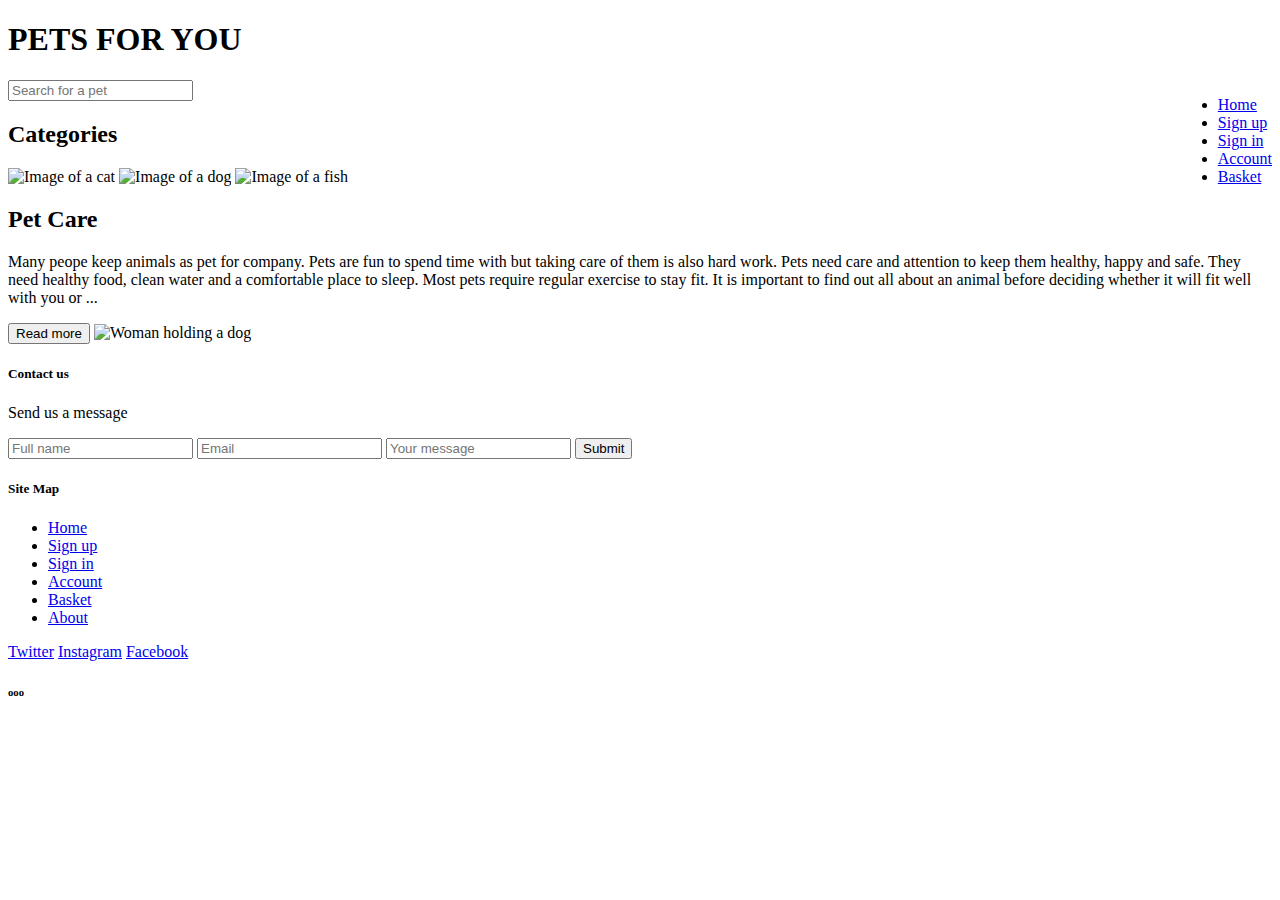
==== index.html @ d8831369 "another commit" ====
<!DOCTYPE html>
 <html>
    <head>
        <title>Pets for You</title>
        <link rel="stylesheet" href="Styles.css">
    </head>
    <body>
       <h1>PETS FOR YOU</h1> 
        <div class="nav">
            <ul>
            <li><a href="index.html">Home</a></li>
            <li><a href="Signup.html">Sign up</a></li>
            <li><a href="Signin.html">Sign in</a></li>
            <li><a href="Account.html">Account</a></li>
            <li><a href="Basket.html">Basket</a></li>
            </ul>
        </div>
        <input type="text" placeholder="Search for a pet">
        <h2>Categories</h2>
            <img src="cat.jpg" alt="Image of a cat" width="258.97" height="280">
            <img src="dog.jpg" alt="Image of a dog" width="258.97" height="280">
            <img src="fish.jpg" alt="Image of a fish" width="258.97" height="280">
        <h2>Pet Care</h2>
            <p>Many peope keep animals as pet for company. Pets are fun to spend time with but taking care of them is also hard work. Pets need care and attention to keep them healthy, happy and safe. They need healthy food, clean water and a comfortable place to sleep. Most pets require regular exercise to stay fit. It is important to find out all about an animal before deciding whether it will fit well with you or ...</p>
            <button type="button">Read more</button>
            <img src="care.jpg" alt="Woman holding a dog" width="972" height="500">
            <div>
                <h5>Contact us</h5>
                    <p>Send us a message</p>
                    <input type="text" placeholder="Full name">
                    <input type="text" placeholder="Email">
                    <input type="text" placeholder="Your message">
                    <button type="button">Submit</button>
            </div>
            <div>
                <h5>Site Map</h5>
                <ul>
                    <li><a href="index.html">Home</a></li>
                    <li><a href="Signup.html">Sign up</a></li>
                    <li><a href="Signin.html">Sign in</a></li>
                    <li><a href="Account.html">Account</a></li>
                    <li><a href="Basket.html">Basket</a></li>
                    <li><a href="About.html">About</a></li>
                    </ul>
            </div>
            <div>
                <a href="twitter.com">Twitter</a>
                <a href="instagram.com">Instagram</a>
                <a href="facebook.com">Facebook</a>
            </div>
            <h6>ooo</h6>

        
    </body>
 </html>
---- Styles.css ----
.nav{
    float: right;
    display: inline-block;
}
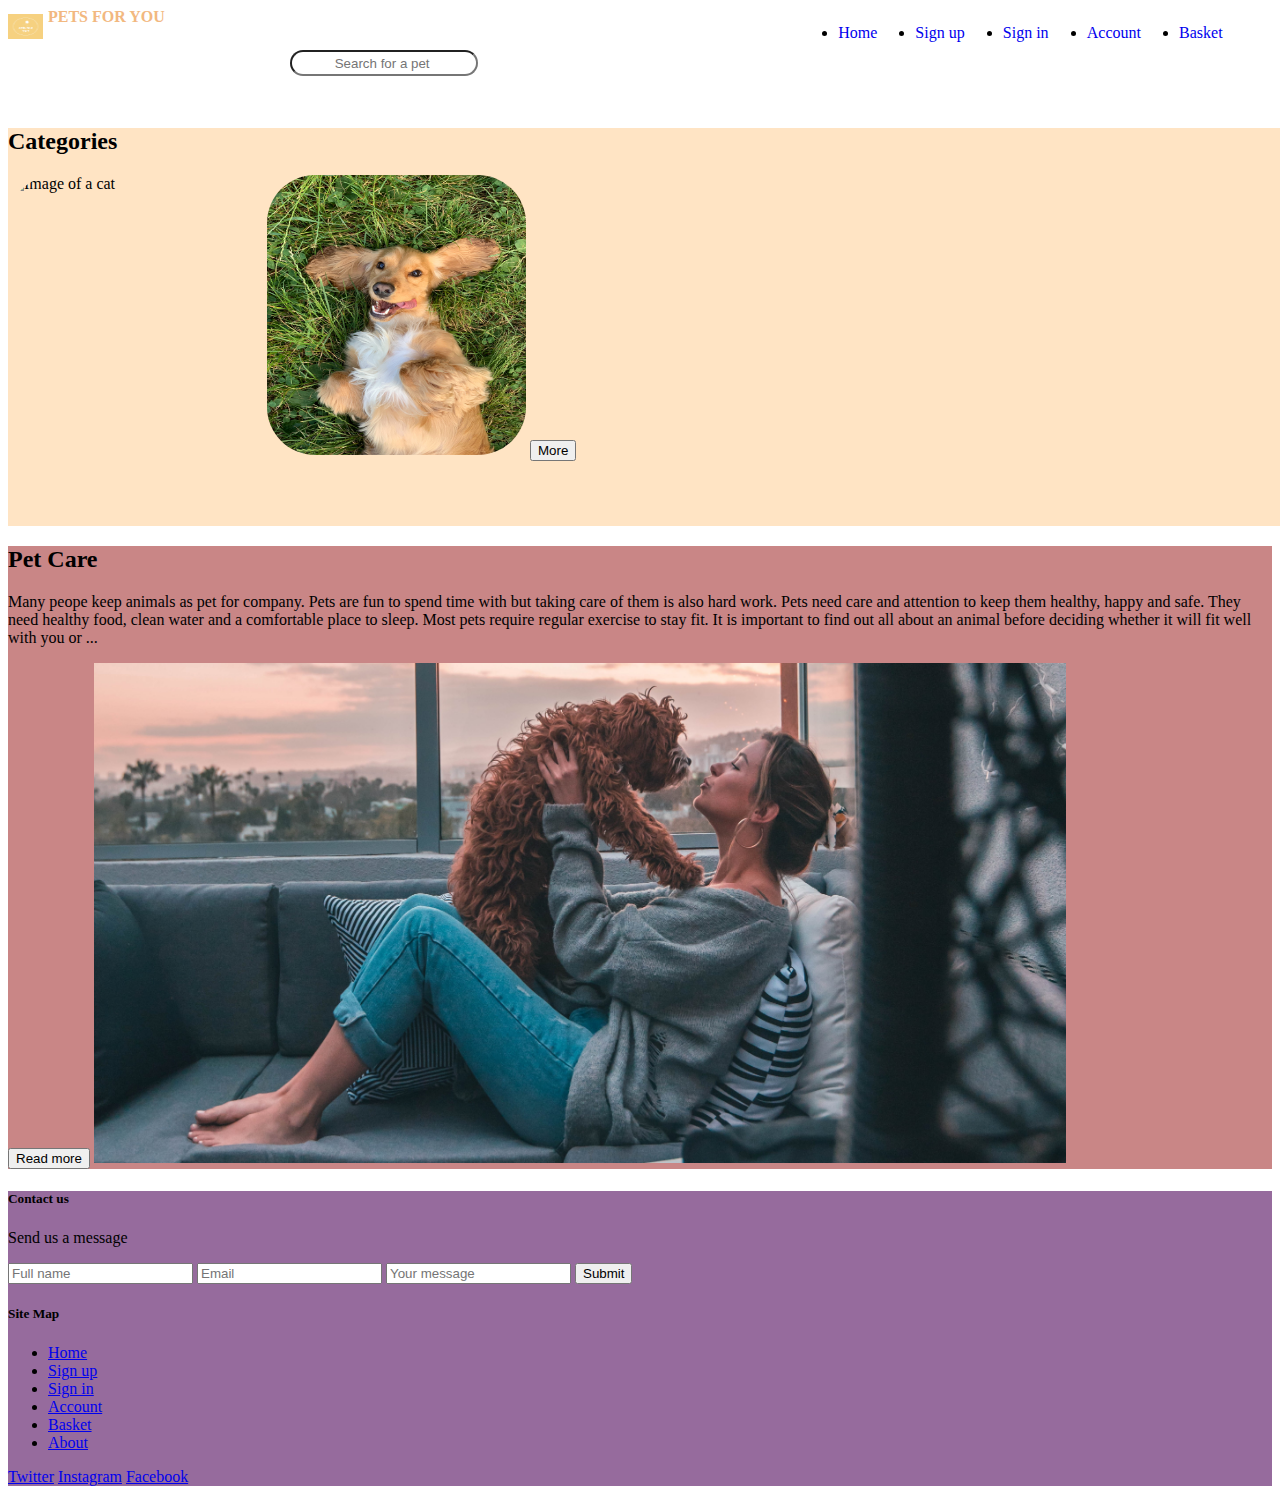
==== commit f83f6586: "ok" ====
--- a/index.html
+++ b/index.html
@@ -1,55 +1,77 @@
- <!DOCTYPE html>
- <html>
-    <head>
-        <title>Pets for You</title>
-        <link rel="stylesheet" href="Styles.css">
-    </head>
-    <body>
-       <h1>PETS FOR YOU</h1> 
-        <div class="nav">
+<!DOCTYPE html>
+<html>
+
+<head>
+    <title>Pets for You</title>
+    <link rel="stylesheet" href="Styles.css">
+</head>
+
+<body>
+    <header>
+
+        <img src="PETS.jpeg" class="logo" height="25" width="35">
+        <a href="index.html" class="heading">PETS FOR YOU</a>
+        <div class=" nav ">
             <ul>
-            <li><a href="index.html">Home</a></li>
-            <li><a href="Signup.html">Sign up</a></li>
-            <li><a href="Signin.html">Sign in</a></li>
-            <li><a href="Account.html">Account</a></li>
-            <li><a href="Basket.html">Basket</a></li>
+                <li><a href="home.html" class="home-nav">Home</a></li>
+                <li><a href="Signup.html " class="signup-nav">Sign up</a></li>
+                <li><a href="Signin.html " class="sigin-nav">Sign in</a></li>
+                <li><a href="Account.html " class="account-nav">Account</a></li>
+                <li><a href="Basket.html " class="basket-nav">Basket</a></li>
             </ul>
         </div>
-        <input type="text" placeholder="Search for a pet">
-        <h2>Categories</h2>
-            <img src="cat.jpg" alt="Image of a cat" width="258.97" height="280">
-            <img src="dog.jpg" alt="Image of a dog" width="258.97" height="280">
-            <img src="fish.jpg" alt="Image of a fish" width="258.97" height="280">
-        <h2>Pet Care</h2>
-            <p>Many peope keep animals as pet for company. Pets are fun to spend time with but taking care of them is also hard work. Pets need care and attention to keep them healthy, happy and safe. They need healthy food, clean water and a comfortable place to sleep. Most pets require regular exercise to stay fit. It is important to find out all about an animal before deciding whether it will fit well with you or ...</p>
-            <button type="button">Read more</button>
-            <img src="care.jpg" alt="Woman holding a dog" width="972" height="500">
-            <div>
+        <div class="wrapper">
+            <input type="text" placeholder="Search for a pet " class="search">
+        </div>
+    </header>
+    <main>
+
+        <div class="body-one">
+            <h2>Categories</h2>
+            <img src="cat.jpg " alt="Image of a cat " width="258.97 " height="280 " class="cat">
+            <img src="dog.jpg " alt="Image of a dog " width="258.97 " height="280 " class="dog">
+            <img src="fish.jpg " alt="Image of a fish " width="258.97 " height="280 " class="fish">
+            <button class="more">More</button>
+        </div>
+
+        <div class="body-two">
+            <h2>Pet Care</h2>
+            <p>Many peope keep animals as pet for company. Pets are fun to spend time with but taking care of them is also hard work. Pets need care and attention to keep them healthy, happy and safe. They need healthy food, clean water and a comfortable
+                place to sleep. Most pets require regular exercise to stay fit. It is important to find out all about an animal before deciding whether it will fit well with you or ...</p>
+            <button type="button ">Read more</button>
+            <img src="care.jpg " alt="Woman holding a dog " width="972 " height="500 ">
+        </div>
+
+        <footer>
+            <div class="form-one">
                 <h5>Contact us</h5>
-                    <p>Send us a message</p>
-                    <input type="text" placeholder="Full name">
-                    <input type="text" placeholder="Email">
-                    <input type="text" placeholder="Your message">
-                    <button type="button">Submit</button>
+                <p>Send us a message</p>
+                <input type="text " placeholder="Full name ">
+                <input type="text " placeholder="Email ">
+                <input type="text " placeholder="Your message ">
+                <button type="button ">Submit</button>
             </div>
-            <div>
+
+            <div class="site-map">
                 <h5>Site Map</h5>
                 <ul>
-                    <li><a href="index.html">Home</a></li>
-                    <li><a href="Signup.html">Sign up</a></li>
-                    <li><a href="Signin.html">Sign in</a></li>
-                    <li><a href="Account.html">Account</a></li>
-                    <li><a href="Basket.html">Basket</a></li>
-                    <li><a href="About.html">About</a></li>
-                    </ul>
+                    <li><a href=" index.html ">Home</a></li>
+                    <li><a href="Signup.html ">Sign up</a></li>
+                    <li><a href="Signin.html ">Sign in</a></li>
+                    <li><a href="Account.html ">Account</a></li>
+                    <li><a href="Basket.html ">Basket</a></li>
+                    <li><a href="About.html ">About</a></li>
+                </ul>
             </div>
-            <div>
-                <a href="twitter.com">Twitter</a>
-                <a href="instagram.com">Instagram</a>
-                <a href="facebook.com">Facebook</a>
+
+            <div class="socials">
+                <a href="twitter.com ">Twitter</a>
+                <a href="instagram.com ">Instagram</a>
+                <a href="facebook.com ">Facebook</a>
             </div>
-            <h6>ooo</h6>
+        </footer>
+    </main>
 
-        
-    </body>
- </html>+</body>
+
+</html>--- a/Styles.css
+++ b/Styles.css
@@ -1,4 +1,104 @@
-.nav{
+body {}
+
+header {
+    background-color: #ffffff;
+    height: 100px;
+}
+
+.logo {
+    float: left;
+    padding-top: 0.4rem;
+}
+
+.heading {
+    color: #F2B880;
+    font-size: 50;
+    font-weight: bold;
+    padding-left: 5px;
+    padding-top: 15px;
+}
+
+.nav {
     float: right;
-    display: inline-block;
 }
+
+.nav ul {
+    color: black;
+    display: flex;
+    justify-content: space-evenly;
+    width: 90%;
+    padding-right: 15rem;
+}
+
+.wrapper {
+    padding-top: 1.5rem;
+    text-align: center
+    
+}
+
+.heading {
+    text-decoration: none;
+}
+
+.home-nav {
+    text-decoration: none;
+    font-size: 25;
+}
+
+.signup-nav {
+    text-decoration: none;
+    font-size: 25;
+}
+
+.sigin-nav {
+    text-decoration: none;
+    font-size: 25;
+}
+
+.account-nav {
+    text-decoration: none;
+    font-size: 25;
+}
+
+.basket-nav {
+    text-decoration: none;
+    font-size: 25;
+}
+
+.search {
+    border-radius: 29px;
+    height: 20px;
+    width: 180px;
+    text-align: center;
+    
+    /*i dont know how to increase the font size of the placeholder*/
+}
+
+.body-one {
+    background-color: bisque;
+    width: 1920px;
+    height: 398px;
+}
+
+.body-two {
+    background-color: #C98686;
+}
+
+footer {
+    background-color: #966B9D;
+}
+.cat{
+    float: left;
+    border-radius: 48px;
+    
+}
+.fish{
+    float: right;
+    border-radius: 48px;
+    
+}
+.dog{
+    border-radius: 48px;
+    
+
+}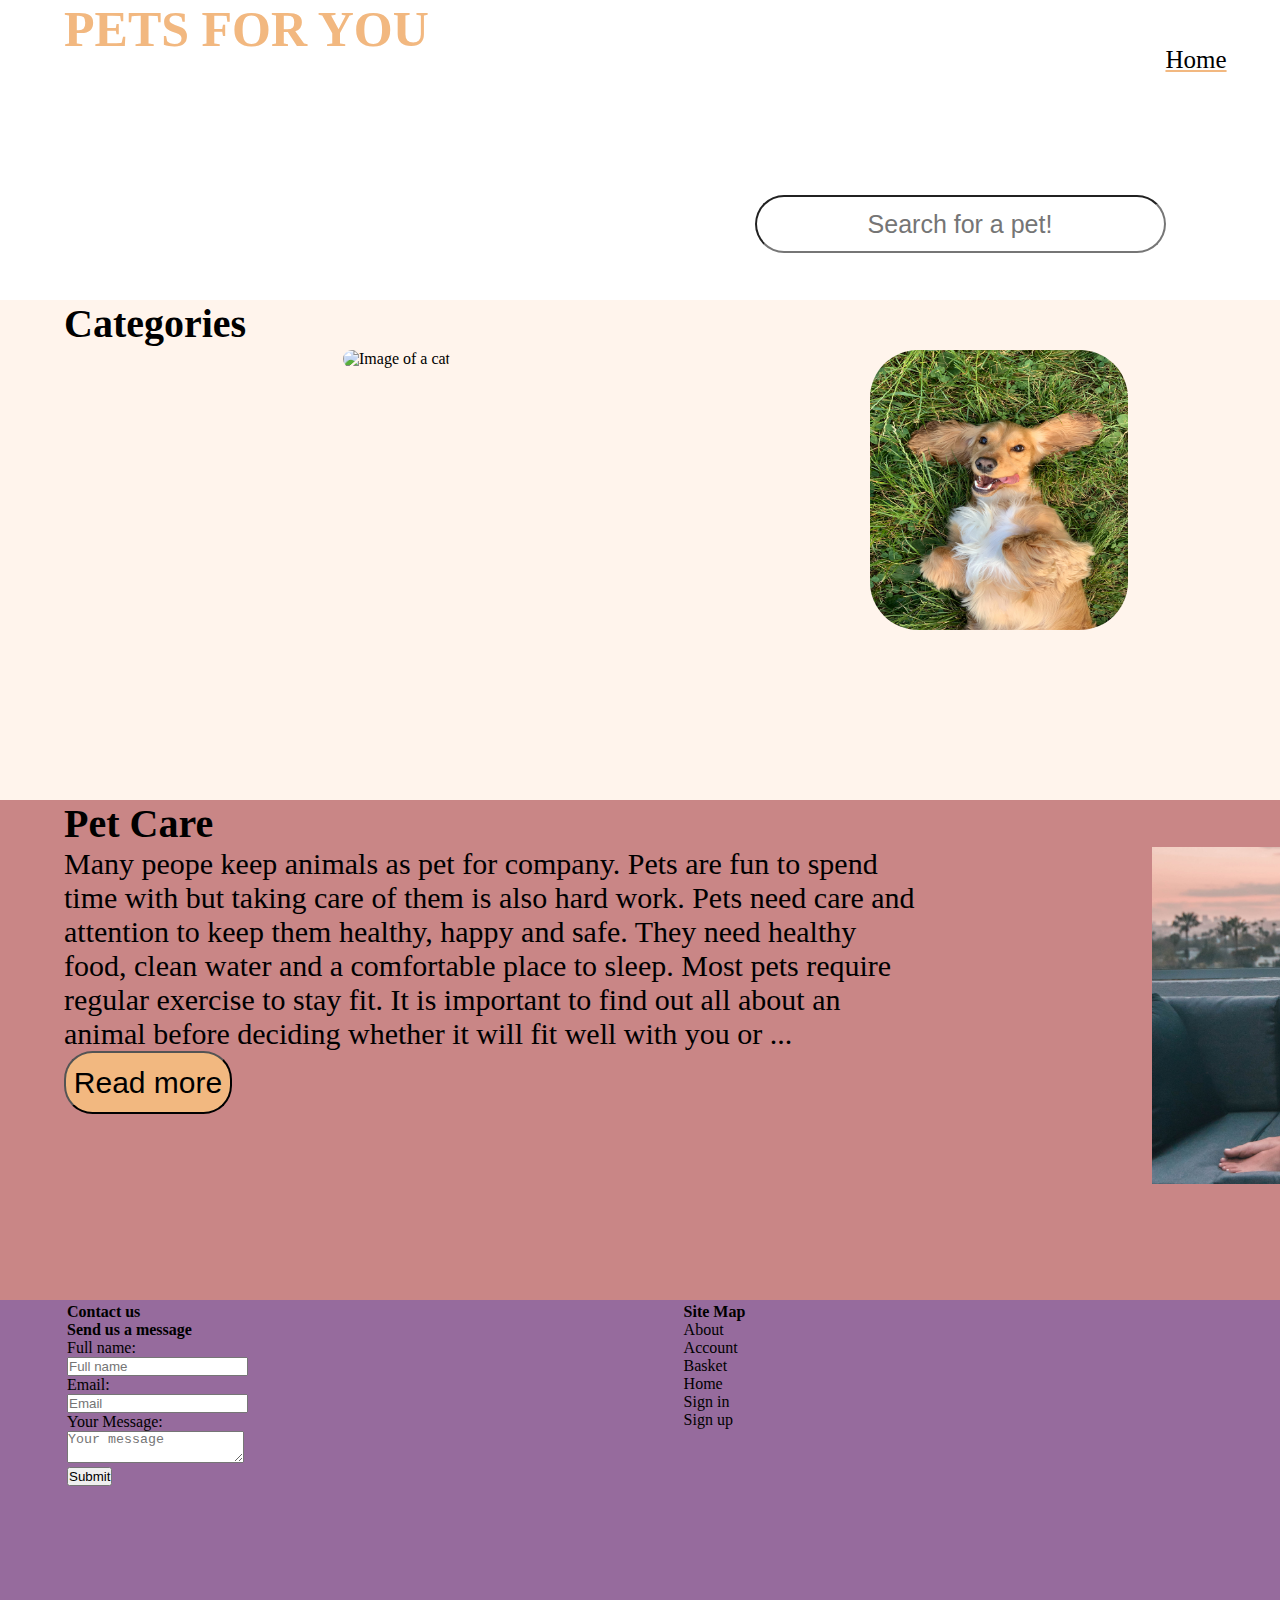
==== commit 8010b944: "i made changes to everything." ====
--- a/index.html
+++ b/index.html
@@ -1,77 +1,111 @@
 <!DOCTYPE html>
 <html>
+   <head>
+       <title>Pets for You</title>
+       <link rel="stylesheet" href="Styles.css">
+       <link rel="stylesheet" href="https://cdnjs.cloudflare.com/ajax/libs/vue/3.2.37/vue.min.js">
+   </head>
+   <body>
+       <div class="container">
+           <header>
+               <a href="index.html" class="heading">PETS FOR YOU</a>
+           <div class="nav">
+               <ul>
+                   <li><a href="home.html" class="home-nav">Home</a></li>
+                   <li><a href="Signup.html " class="signup-nav">Sign up</a></li>
+                   <li><a href="Signin.html " class="sigin-nav">Sign in</a></li>
+                   <li><a href="Account.html " class="account-nav">Account</a></li>
+                   <li><a href="Basket.html " class="basket-nav">Basket</a></li>
+               </ul>
+           </div>
+           <div class="wrapper">
+               <input type="text" placeholder="Search for a pet!" class="search">
+           </div>
+           </header>
+           <div class="categories">
+               <h2 class="second">Categories</h2>
+                   <div class="images">
+                       <div class="column">
+                           <img src="cat.jpg" alt="Image of a cat" style="width:258px" class="cat">
+                       </div>
+                       <div class="column">
+                           <img src="dog.jpg" alt="Image of a dog" style="width:258px"  class="dog">
+                       </div>
+                       <div class="column">
+                           <img src="fish.jpg" alt="Image of a fish" style="width:258px"  class="fish">
+                       </div>
+                       
+                   <button class="more">More</button>
+                      
+                   </div>
+           </div>
+           <div class="main">
+               <h2 class="third">Pet Care</h2>
+                   <p class="writeup">Many peope keep animals as pet for company. Pets are fun to spend <br>
+                        time with but taking care of them is also hard work. Pets need care and <br>
+                         attention to keep them healthy, happy and safe. They need healthy <br> 
+                         food, clean water and a comfortable place to sleep. Most pets require <br> 
+                         regular exercise to stay fit. It is important to find out all about an <br>
+                          animal before deciding whether it will fit well with you or ... <br><button type="button" class="read">Read more</button></p>
+                          
+                   <div class="hold">
+                   <img src="care.jpg" alt="Woman holding a dog" width="90%" height="90%">
+                   
+                   </div>
+           </div>
+           <div class="footer">
+               <div class="clm">
+                   <div class="row">
+                       <div class="footer-col">
+                           <h4>Contact us</h4>
+                           <h4>Send us a message</h4>
+                       
+                           <form>
+                               <label for="name">Full name:<br> </label>
+                                 <input type="text" name="Name" placeholder="Full name">
+                                 <br>
+                           </form>
+                           <form>
+                               <label for="Email">Email:<br></label>
+                                 <input type="text" name="Email" placeholder="Email">
+                                   <br>
+                           </form>
+                           <form>
+                               <label for="Your Message">Your Message:<br></label>
+                                 <textarea name="Your Message" placeholder="Your message"></textarea>
+                           </form>
+                           <button class="submit">Submit</button>
+                       </div>
+                       <div class="footer-col">
+                           <h4>Site Map</h4>
+                               <ul>
+                                   <li><a href="About.html">About</a></li>
+                                   <li><a href="Account.html">Account</a></li>
+                                   <li><a href="Basket.html">Basket</a></li>
+                                   <li><a href="index.html">Home</a></li>
+                                   <li><a href="signin.html">Sign in</a></li>
+                                   <li><a href="Signup.html">Sign up</a></li>
+                               </ul>
+                   
+                           
+                       </div>
+                       <div class="footer-col">
+                           <div class="social-links">
+                               <h4>Social Media</h4>
+                                   <li><a href="twitter.com" class="twi">Twitter</i/a></li>
+                                   <li><a href="instagram.com" class="ig">Instagram</i/a></li>
+                                   <li><a href="facebook.com" class="fb">Facebook</i/a></li>
 
-<head>
-    <title>Pets for You</title>
-    <link rel="stylesheet" href="Styles.css">
-</head>
+                           </div>
+                           
+                           
+                       </div>
+                   </div>
+               </div>
+           </div>
+                 
+       </div>
 
-<body>
-    <header>
-
-        <img src="PETS.jpeg" class="logo" height="25" width="35">
-        <a href="index.html" class="heading">PETS FOR YOU</a>
-        <div class=" nav ">
-            <ul>
-                <li><a href="home.html" class="home-nav">Home</a></li>
-                <li><a href="Signup.html " class="signup-nav">Sign up</a></li>
-                <li><a href="Signin.html " class="sigin-nav">Sign in</a></li>
-                <li><a href="Account.html " class="account-nav">Account</a></li>
-                <li><a href="Basket.html " class="basket-nav">Basket</a></li>
-            </ul>
-        </div>
-        <div class="wrapper">
-            <input type="text" placeholder="Search for a pet " class="search">
-        </div>
-    </header>
-    <main>
-
-        <div class="body-one">
-            <h2>Categories</h2>
-            <img src="cat.jpg " alt="Image of a cat " width="258.97 " height="280 " class="cat">
-            <img src="dog.jpg " alt="Image of a dog " width="258.97 " height="280 " class="dog">
-            <img src="fish.jpg " alt="Image of a fish " width="258.97 " height="280 " class="fish">
-            <button class="more">More</button>
-        </div>
-
-        <div class="body-two">
-            <h2>Pet Care</h2>
-            <p>Many peope keep animals as pet for company. Pets are fun to spend time with but taking care of them is also hard work. Pets need care and attention to keep them healthy, happy and safe. They need healthy food, clean water and a comfortable
-                place to sleep. Most pets require regular exercise to stay fit. It is important to find out all about an animal before deciding whether it will fit well with you or ...</p>
-            <button type="button ">Read more</button>
-            <img src="care.jpg " alt="Woman holding a dog " width="972 " height="500 ">
-        </div>
-
-        <footer>
-            <div class="form-one">
-                <h5>Contact us</h5>
-                <p>Send us a message</p>
-                <input type="text " placeholder="Full name ">
-                <input type="text " placeholder="Email ">
-                <input type="text " placeholder="Your message ">
-                <button type="button ">Submit</button>
-            </div>
-
-            <div class="site-map">
-                <h5>Site Map</h5>
-                <ul>
-                    <li><a href=" index.html ">Home</a></li>
-                    <li><a href="Signup.html ">Sign up</a></li>
-                    <li><a href="Signin.html ">Sign in</a></li>
-                    <li><a href="Account.html ">Account</a></li>
-                    <li><a href="Basket.html ">Basket</a></li>
-                    <li><a href="About.html ">About</a></li>
-                </ul>
-            </div>
-
-            <div class="socials">
-                <a href="twitter.com ">Twitter</a>
-                <a href="instagram.com ">Instagram</a>
-                <a href="facebook.com ">Facebook</a>
-            </div>
-        </footer>
-    </main>
-
-</body>
-
+       
+   </body>
 </html>--- a/Styles.css
+++ b/Styles.css
@@ -1,104 +1,227 @@
-body {}
-
-header {
-    background-color: #ffffff;
-    height: 100px;
-}
-
-.logo {
+*{
+    margin: 0%;
+    padding: 0%;
+    box-sizing: border-box;
+}
+header{
+    background-color: #fff;
+    height: 300px;
+
+}
+.container{
+    width:1920px ;
+    height:1348px ;
+}
+.categories,.main,.footer{
+    width: 1920px;
+    height: 500px;
+}
+.heading{
+    color: #F2B880;
+    font-size: 50px;
+    font-weight: bold;
+    padding-left: 64px;
+    padding-top: 100px;
+    text-decoration: none;
+}
+.nav{
+    float: right;
+    display: inline-block;
+    padding-top: 46px;
+    width: 39.3%;
+    
+}
+.nav ul {
+    color: black;
+    display: flex;
+    justify-content: space-between;
+    width: 90%;
+    padding-right: 75px;
+    list-style-type: none;
+    padding-top: 0px;
+    
+}
+.home-nav {
+    text-decoration: none;
+    font-size: 25px;
+    color: black;
+    
+}
+
+.signup-nav {
+    text-decoration: none;
+    font-size: 25px;
+    color: black;
+}
+
+.sigin-nav {
+    text-decoration: none;
+    font-size: 25px;
+    color: black;
+}
+
+.account-nav {
+    text-decoration: none;
+    font-size: 25px;
+    color: black;
+}
+
+.basket-nav {
+    text-decoration: none;
+    font-size: 25px;
+    color: black;
+}
+.nav a:hover{
+    background-color: #ebd7c2;
+}
+.nav a.home-nav{
+    text-decoration: underline;
+    text-decoration-color: #F2B880;
+    
+}
+.container{
+    width: 1920px;
+    margin-left: auto;
+    margin-right: auto;
+}
+.wrapper{
+    text-align: center;
+    padding-top: 137px;
+}
+.search{
+    height: 58px;
+    width: 411px;
+    border-radius: 29px;
+    stroke: black;
+    text-align: center;
+    font-size: 25px;
+}
+.categories{
+    background-color: #FFF4EC;
+    height: 500px;
+}
+.column{
+    width: 33.33%;
     float: left;
-    padding-top: 0.4rem;
-}
-
-.heading {
-    color: #F2B880;
-    font-size: 50;
-    font-weight: bold;
-    padding-left: 5px;
-    padding-top: 15px;
-}
-
-.nav {
-    float: right;
-}
-
-.nav ul {
-    color: black;
-    display: flex;
-    justify-content: space-evenly;
-    width: 90%;
-    padding-right: 15rem;
-}
-
-.wrapper {
-    padding-top: 1.5rem;
-    text-align: center
-    
-}
-
-.heading {
-    text-decoration: none;
-}
-
-.home-nav {
-    text-decoration: none;
-    font-size: 25;
-}
-
-.signup-nav {
-    text-decoration: none;
-    font-size: 25;
-}
-
-.sigin-nav {
-    text-decoration: none;
-    font-size: 25;
-}
-
-.account-nav {
-    text-decoration: none;
-    font-size: 25;
-}
-
-.basket-nav {
-    text-decoration: none;
-    font-size: 25;
-}
-
-.search {
-    border-radius: 29px;
-    height: 20px;
-    width: 180px;
-    text-align: center;
-    
-    /*i dont know how to increase the font size of the placeholder*/
-}
-
-.body-one {
-    background-color: bisque;
-    width: 1920px;
-    height: 398px;
-}
-
-.body-two {
-    background-color: #C98686;
-}
-
-footer {
-    background-color: #966B9D;
+    padding: 3px
+    
 }
 .cat{
-    float: left;
+    
     border-radius: 48px;
     
 }
 .fish{
-    float: right;
+    
     border-radius: 48px;
     
 }
 .dog{
     border-radius: 48px;
-    
-
+}
+.second{
+    padding-left: 64px;
+    font-size: 40px;
+    font-weight: bold;
+}
+*{
+    box-sizing: border-box;
+}
+
+.column img{
+    height: 280px;
+}
+.images{
+    padding-left: 340px;
+}
+.more{
+    float: right;
+    background-color: #F2B880;
+    font-size: 30px;
+    width: 153px;
+    height: 57px;
+    border-radius: 28.5px;
+    text-align: center;
+      
+}
+.third{
+    padding-left: 64px;
+    font-size: 40px;
+    font-weight: bold;
+}
+
+.main{
+    background-color: #C98686;
+    clear: both;
+    height: 500px;
+    
+}
+.writeup{
+    float: left;
+    font-size: 30px;
+    padding-left: 64px;
+}
+.hold{
+    width: 40%;
+    float: right;
+    padding-right: 3px;
+    
+}
+.read{
+    background-color: #F2B880;
+    font-size: 30px;
+    width: 168px;
+    height: 63px;
+    border-radius: 28.5px;
+
+}
+.footer{
+    clear: both;
+    background-color: #966B9D;
+    height: 300px;
+    padding-left: 64px;
+}
+.clm{
+    width: 100%;
+    float: left;
+    
+    padding: 3px;
+}
+.row{
+    display: flex;
+    flex-wrap: wrap;
+}
+.footer-col{
+width: 33.33%;
+padding: auto;
+}
+.footer-col ul li a{
+    text-decoration: none;
+    color: black;
+    list-style: none;
+}
+ul{
+    list-style: none;
+}
+li{
+    list-style: none;
+}
+.twi{
+    text-decoration: none;
+    color: black;
+}
+.ig{
+    text-decoration: none;
+    color: #000;
+}
+.fb{
+    text-decoration: none;
+    color: #000;
+}
+
+.social-links a:hover{
+    background-color: #d39cdb;
+}
+.footer-col ul li a:hover{
+    background-color: #d39cdb;
 }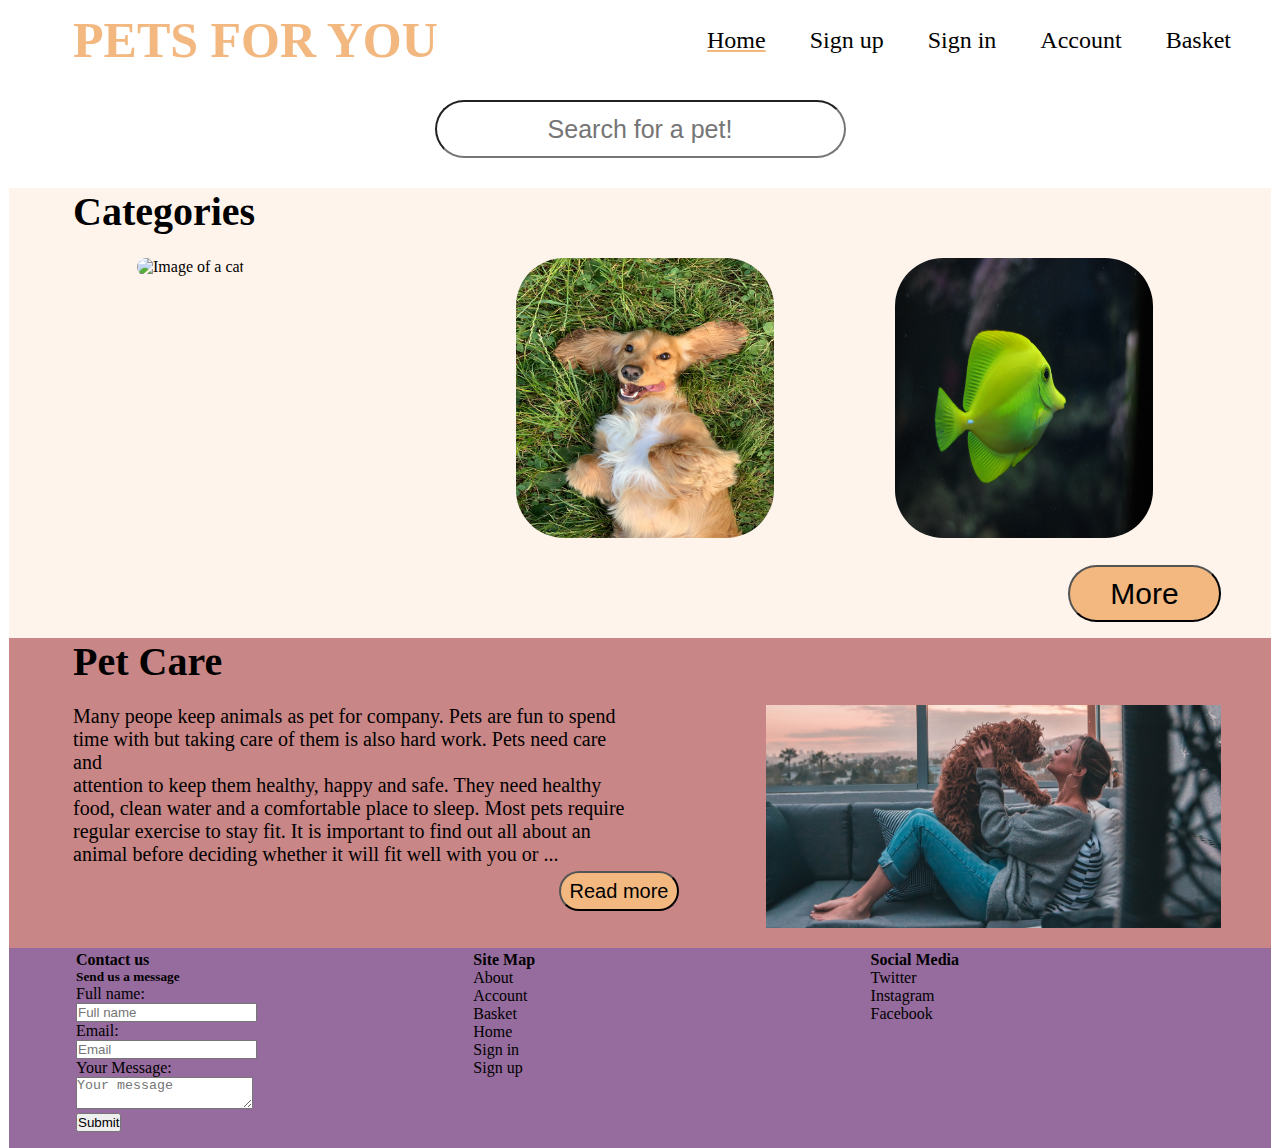
==== commit a6c42b57: "reduced the width and height" ====
--- a/index.html
+++ b/index.html
@@ -7,17 +7,16 @@
    </head>
    <body>
        <div class="container">
-           <header>
-               <a href="index.html" class="heading">PETS FOR YOU</a>
-           <div class="nav">
+           <nav>
+               <label class="logo">PETS FOR YOU</label>
                <ul>
-                   <li><a href="home.html" class="home-nav">Home</a></li>
-                   <li><a href="Signup.html " class="signup-nav">Sign up</a></li>
-                   <li><a href="Signin.html " class="sigin-nav">Sign in</a></li>
-                   <li><a href="Account.html " class="account-nav">Account</a></li>
-                   <li><a href="Basket.html " class="basket-nav">Basket</a></li>
+                 <li><a class="active" href="#">Home</a></li>
+                 <li><a href="#">Sign up</a></li>
+                 <li><a href="#">Sign in</a></li>
+                 <li><a href="#">Account</a></li>
+                 <li><a href="#">Basket</a></li>
                </ul>
-           </div>
+             </nav>
            <div class="wrapper">
                <input type="text" placeholder="Search for a pet!" class="search">
            </div>
@@ -34,22 +33,26 @@
                        <div class="column">
                            <img src="fish.jpg" alt="Image of a fish" style="width:258px"  class="fish">
                        </div>
-                       
+               <div class="moree">  
                    <button class="more">More</button>
-                      
+               </div>   
                    </div>
            </div>
            <div class="main">
                <h2 class="third">Pet Care</h2>
+                   <div class="hold">
                    <p class="writeup">Many peope keep animals as pet for company. Pets are fun to spend <br>
                         time with but taking care of them is also hard work. Pets need care and <br>
                          attention to keep them healthy, happy and safe. They need healthy <br> 
                          food, clean water and a comfortable place to sleep. Most pets require <br> 
                          regular exercise to stay fit. It is important to find out all about an <br>
-                          animal before deciding whether it will fit well with you or ... <br><button type="button" class="read">Read more</button></p>
-                          
+                          animal before deciding whether it will fit well with you or ...</p>
+                          <div class="readd">
+                           <button type="button" class="read">Read more</button>
+                       </div>
+                   </div>      
                    <div class="hold">
-                   <img src="care.jpg" alt="Woman holding a dog" width="90%" height="90%">
+                   <img src="care.jpg" alt="Woman holding a dog" width="90%" height="90%" class="holdd">
                    
                    </div>
            </div>
@@ -58,7 +61,7 @@
                    <div class="row">
                        <div class="footer-col">
                            <h4>Contact us</h4>
-                           <h4>Send us a message</h4>
+                           <h5>Send us a message</h5>
                        
                            <form>
                                <label for="name">Full name:<br> </label>
--- a/Styles.css
+++ b/Styles.css
@@ -2,91 +2,54 @@
     margin: 0%;
     padding: 0%;
     box-sizing: border-box;
-}
-header{
-    background-color: #fff;
-    height: 300px;
-
-}
+    text-decoration: none;
+    list-style-type: none;
+}
+    nav{
+        background-color: #fff
+        height: 218px;
+        width: 100%;
+        
+      }
+      label.logo{
+        color: #F2B880;
+        font-size: 50px;
+        line-height: 80px;
+        padding: 0 100px;
+        font-weight: bold;
+        padding-left: 64px;
+      }
+      nav ul{
+        float: right;
+        margin-right: 20px;
+      }
+      nav ul li{
+        display: inline-block;
+        line-height: 80px;
+        margin: 0 20px;
+      }
+      nav ul li a{
+        color: #000;
+        font-size: 24px;
+      }
+      a.active,a:hover{
+        text-decoration: underline
+      }
+      a.active{
+        text-decoration-color: #F2B880;
+      }
+      a:hover{
+        background: #ebd7c2;
+      }
 .container{
-    width:1920px ;
-    height:1348px ;
-}
-.categories,.main,.footer{
-    width: 1920px;
-    height: 500px;
-}
-.heading{
-    color: #F2B880;
-    font-size: 50px;
-    font-weight: bold;
-    padding-left: 64px;
-    padding-top: 100px;
-    text-decoration: none;
-}
-.nav{
-    float: right;
-    display: inline-block;
-    padding-top: 46px;
-    width: 39.3%;
-    
-}
-.nav ul {
-    color: black;
-    display: flex;
-    justify-content: space-between;
-    width: 90%;
-    padding-right: 75px;
-    list-style-type: none;
-    padding-top: 0px;
-    
-}
-.home-nav {
-    text-decoration: none;
-    font-size: 25px;
-    color: black;
-    
-}
-
-.signup-nav {
-    text-decoration: none;
-    font-size: 25px;
-    color: black;
-}
-
-.sigin-nav {
-    text-decoration: none;
-    font-size: 25px;
-    color: black;
-}
-
-.account-nav {
-    text-decoration: none;
-    font-size: 25px;
-    color: black;
-}
-
-.basket-nav {
-    text-decoration: none;
-    font-size: 25px;
-    color: black;
-}
-.nav a:hover{
-    background-color: #ebd7c2;
-}
-.nav a.home-nav{
-    text-decoration: underline;
-    text-decoration-color: #F2B880;
-    
-}
-.container{
-    width: 1920px;
+    width: 1262px;
     margin-left: auto;
     margin-right: auto;
 }
 .wrapper{
     text-align: center;
-    padding-top: 137px;
+    padding-top: 20px;
+    padding-bottom: 30px;
 }
 .search{
     height: 58px;
@@ -98,7 +61,7 @@
 }
 .categories{
     background-color: #FFF4EC;
-    height: 500px;
+    height: 450px;
 }
 .column{
     width: 33.33%;
@@ -124,25 +87,33 @@
     font-size: 40px;
     font-weight: bold;
 }
-*{
-    box-sizing: border-box;
-}
+
 
 .column img{
     height: 280px;
 }
 .images{
-    padding-left: 340px;
+    padding-top: 20px;
+    padding-left: 125px;
+    padding-right: 200px
+    margin: 0 20px;
 }
 .more{
-    float: right;
+    
     background-color: #F2B880;
     font-size: 30px;
     width: 153px;
     height: 57px;
     border-radius: 28.5px;
     text-align: center;
-      
+    
+}
+.moree{
+    float: right;
+    padding-right: 50px;
+    text-align: center;
+    display: inline-block;
+    padding-top: 20px;
 }
 .third{
     padding-left: 64px;
@@ -153,32 +124,52 @@
 .main{
     background-color: #C98686;
     clear: both;
-    height: 500px;
+    height: 310px;
+    
     
 }
 .writeup{
-    float: left;
-    font-size: 30px;
-    padding-left: 64px;
+    
+    font-size: 20px;
+    padding-left: 64px;
+    display: grid;
 }
 .hold{
-    width: 40%;
+    width: 50%;
+    float: left;
+    padding-top: 20px;
+    padding-left: 0px;
+    padding-right: 0px
+    
+    
+    
+}
+.holdd{
+    width: 80%;
+    padding-right: 0px;
     float: right;
-    padding-right: 3px;
-    
+    padding-right: 50px;
+    
+
 }
 .read{
     background-color: #F2B880;
-    font-size: 30px;
-    width: 168px;
-    height: 63px;
+    font-size: 20px;
+    width: 120px;
+    height: 40px;
     border-radius: 28.5px;
 
+}
+.readd{
+    padding-top: 5px;
+    padding-left: 550px;
+    float: left;
+    display: inline-block;
 }
 .footer{
     clear: both;
     background-color: #966B9D;
-    height: 300px;
+    height: 200px;
     padding-left: 64px;
 }
 .clm{
